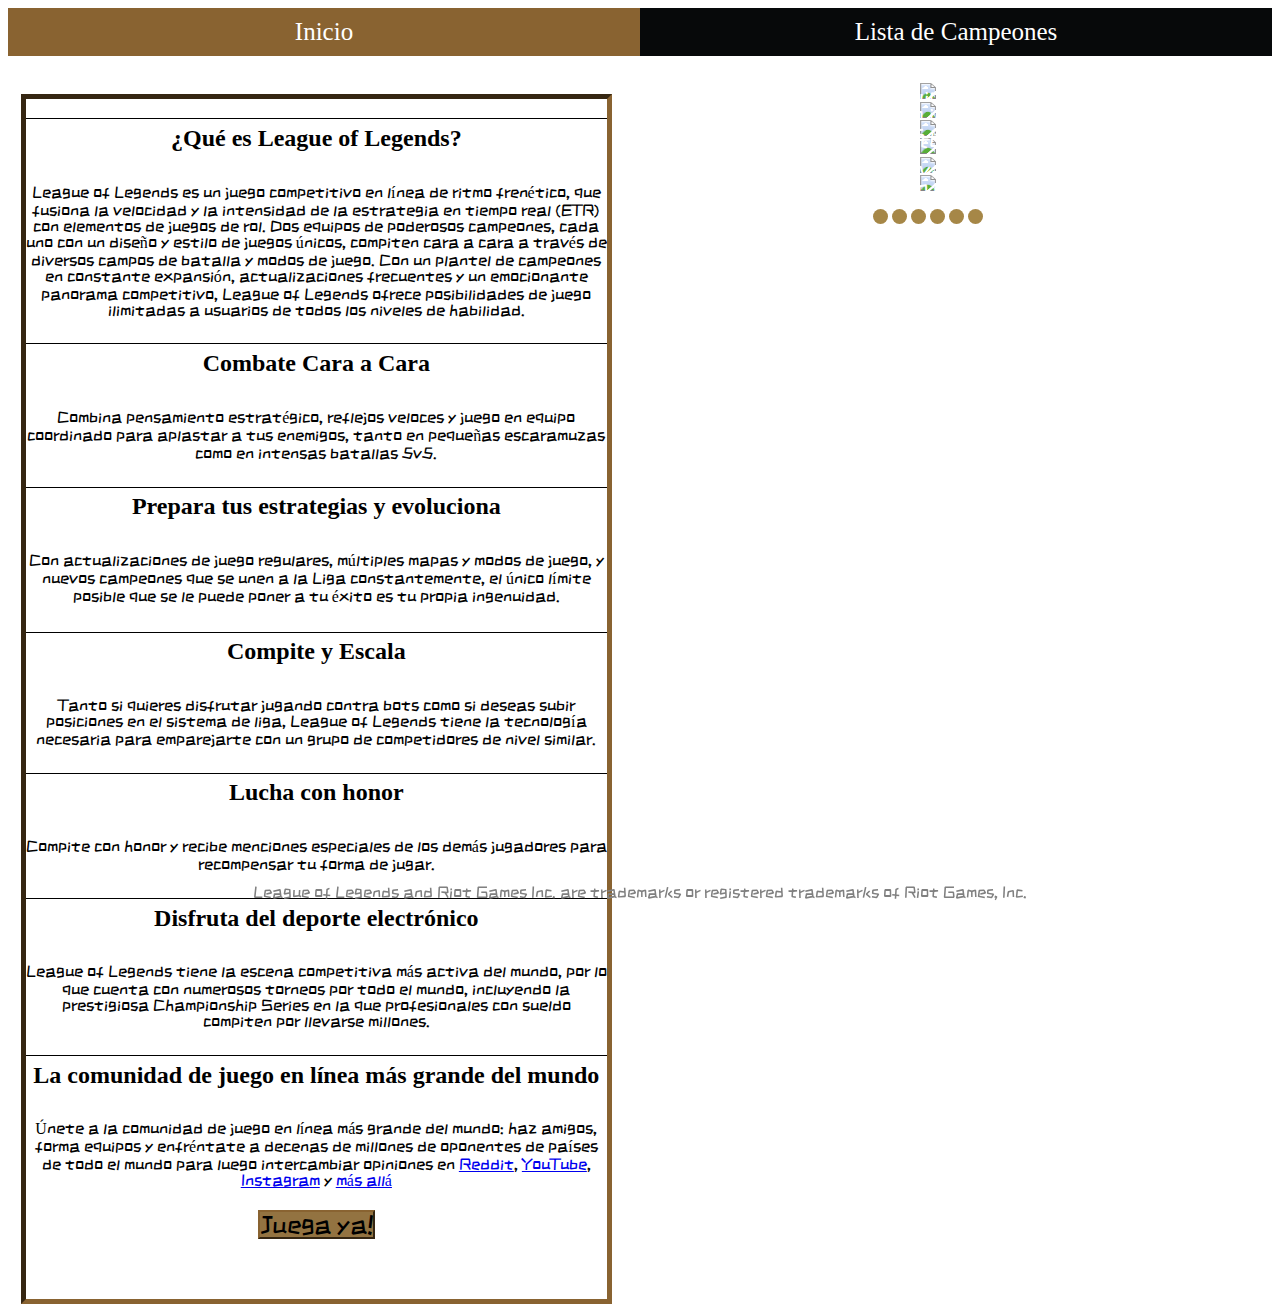
==== src/index.html @ 4be395eb "Merge pull request #7 from yuriquezada/master" ====
<!DOCTYPE html>
<html lang="en">

<head>
    <meta charset="UTF-8">
    <title>Home</title>
    <link rel="stylesheet" href="style.css">
    <meta name="viewport" content="width=device-width, initial-scale=1.0">
</head>

<body class="body-home">
    <header>
        <img src="./img/logoLOL.png" alt="" class="logo-lol">
        <img src="./img/League-of-Legends-PNG-Clipart.png" alt="" class="title-lol">
        <ul class="menu-bar">
            <li class="menu-option">
                <a class="active" href="#home">Inicio</a>
            </li>
            <li class="menu-option">
                <a href="./index2.html">Lista de Campeones</a>
            </li>
        </ul>
    </header>
    <section class="home-container">
        <aside class="explanation-box">
            <h2>¿Qué es League of Legends?</h2>
            <p>League of Legends es un juego competitivo en línea de ritmo frenético, que fusiona la velocidad y la intensidad
                de la estrategia en tiempo real (ETR) con elementos de juegos de rol. Dos equipos de poderosos campeones,
                cada uno con un diseño y estilo de juegos únicos, compiten cara a cara a través de diversos campos de batalla
                y modos de juego. Con un plantel de campeones en constante expansión, actualizaciones frecuentes y un emocionante
                panorama competitivo, League of Legends ofrece posibilidades de juego ilimitadas a usuarios de todos los
                niveles de habilidad.</p>
            <h2>Combate Cara a Cara</h2>
            <p>Combina pensamiento estratégico, reflejos veloces y juego en equipo coordinado para aplastar a tus enemigos,
                tanto en pequeñas escaramuzas como en intensas batallas 5v5.</p>
            <h2>Prepara tus estrategias y evoluciona</h2>
            <p>Con actualizaciones de juego regulares, múltiples mapas y modos de juego, y nuevos campeones que se unen a la
                Liga constantemente, el único límite posible que se le puede poner a tu éxito es tu propia ingenuidad.</p>
            <h2>Compite y Escala</h2>
            <p>Tanto si quieres disfrutar jugando contra bots como si deseas subir posiciones en el sistema de liga, League
                of Legends tiene la tecnología necesaria para emparejarte con un grupo de competidores de nivel similar.</p>
            <h2>Lucha con honor</h2>
            <p>Compite con honor y recibe menciones especiales de los demás jugadores para recompensar tu forma de jugar.</p>
            <h2>Disfruta del deporte electrónico</h2>
            <p>League of Legends tiene la escena competitiva más activa del mundo, por lo que cuenta con numerosos torneos por
                todo el mundo, incluyendo la prestigiosa Championship Series en la que profesionales con sueldo compiten
                por llevarse millones.</p>
            <h2>La comunidad de juego en línea más grande del mundo</h2>
            <p>Únete a la comunidad de juego en línea más grande del mundo: haz amigos, forma equipos y enfréntate a decenas
                de millones de oponentes de países de todo el mundo para luego intercambiar opiniones en
                <a href="https://www.reddit.com/r/leagueoflegends/">Reddit</a>,
                <a href="https://www.youtube.com/leagueoflegends">YouTube</a>,
                <a href="https://www.instagram.com/leagueoflegends/">Instagram</a> y
                <a href="https://nexus.leagueoflegends.com/en-us/2009/10/join-the-community/">más allá</a>
            </p>

            <a href="https://signup.na.leagueoflegends.com/en/signup/index#/" class="btn-playnow">Juega ya!</a>
        </aside>

        <article class="summoners-code">
            <div class="slideshow-container">
                <div class="mySlides fade">
                    <div class="numbertext">1 / 6</div>
                    <img src="./img/summonerscode1.jpg">
                    <div class="text">Juega como un equipo, gana en equipo.</div>
                </div>

                <div class="mySlides fade">
                    <div class="numbertext">2 / 6</div>
                    <img src="./img/summonerscode2.jpg">
                    <div class="text">No te enfurezcas, culpes o insultes a tus compañeros.</div>
                </div>

                <div class="mySlides fade">
                    <div class="numbertext">3 / 6</div>
                    <img src="./img/summonerscode3.jpg">
                    <div class="text">Haz aliados en la Grieta.</div>
                </div>

                <div class="mySlides fade">
                    <div class="numbertext">4 / 6</div>
                    <img src="./img/summonerscode4.jpg">
                    <div class="text">Nunca pierdas apropósito ni te rindas durante la batalla.</div>
                </div>

                <div class="mySlides fade">
                    <div class="numbertext">5 / 6</div>
                    <img src="./img/summonerscode5.jpg">
                    <div class="text">Encamina a los novatos, se de ayuda.</div>
                </div>

                <div class="mySlides fade">
                    <div class="numbertext">6 / 6</div>
                    <img src="./img/summonerscode6.jpg">
                    <div class="text">Manten la información de tu cuenta privada.</div>
                </div>

                <a class="prev" onclick="plusSlides(-1)">&#10094;</a>
                <a class="next" onclick="plusSlides(1)">&#10095;</a>

            </div>
            <br>

            <div class="dot-chain">
                <span class="dot" onclick="currentSlide(1)"></span>
                <span class="dot" onclick="currentSlide(2)"></span>
                <span class="dot" onclick="currentSlide(3)"></span>
                <span class="dot" onclick="currentSlide(4)"></span>
                <span class="dot" onclick="currentSlide(5)"></span>
                <span class="dot" onclick="currentSlide(6)"></span>
            </div>
        </article>

        <article class="video-container">
            <h2>NEWS: Popular ahora en League of Legends</h2>
            <p>K/DA explotó en la escena musical con su exitosa canción “POP/STARS”. Los admiradores de K/DA no se cansan de su estilo poco convencional, desde sus colas características (los fans sospechan que son reales) hasta la decoración de otro mundo en su estudio. “Nuestras canciones tienen un fin: ser fieles a nuestra esencia en todo momento”, dice la vocalista principal Ahri. K/DA quiere que su música llegue a todos los rincones del mundo en una gira global.</p>
            <iframe class="kda-video" src="https://www.youtube.com/embed/UOxkGD8qRB4" frameborder="0" allow="accelerometer; autoplay; encrypted-media; gyroscope; picture-in-picture" allowfullscreen></iframe>
        </article>
    </section>

    <footer>League of Legends and Riot Games Inc. are trademarks or registered trademarks of Riot Games, Inc.</footer>

    <script src="app.js"></script>
</body>


</html>
---- src/style.css ----
@import url('https://fonts.googleapis.com/css?family=ZCOOL+KuaiLe');
@font-face{
    font-family: aGaramondPro;
    src: url(./font/AGaramondPro-Regular.woff);
}

/* Index Home */
.body-home{
    background-image: url(./img/background3.jpg);
    background-position: center;
    background-size: cover;
    background-attachment: fixed;
    text-align: center;
    padding: 0px
}
 /* Barra de menu */
 .menu-bar{
    display: flex;
    flex-wrap: nowrap;
    margin: auto;
    padding: 0%;
    background-color: #07090a;
    list-style-type: none;
    overflow: hidden;
    font-family: aGaramondPro;
}

.menu-bar li{
    width: 800px;
}

.menu-bar a{
    display: block;

    color: white;
    font-size: 25px;
    text-decoration: none;
    text-align: center; 
    padding: 10px;  
}

.menu-bar a:hover:not(.active) {
    background-color: #162228;
  } 
  
.active{
    background-color: #896331;
}

.video-container{
    text-align: center
}


.explanation-box {
    background-color: rgba(255, 255, 255, 0.6);
    width: 46%;
    height: 1200px;
    margin: 1%;
    float: left;
    border: 5px inset #896331;
    overflow: auto;
}

.summoners-code{
    background-color: rgba(255, 255, 255, 0.1);
    width: 48%;
    margin: auto;
    float: left;
    height: 48%;
    padding-bottom: 30px;
}
.kda-video{
    width: 560px;
    height: 315px;
}

.explanation-box h1{
    font-family: aGaramondPro;
    padding: 1%;
}
.explanation-box h2{
    font-family: aGaramondPro;
    padding: 1%;
    border-top: 1px solid black;
}
.explanation-box p{
    font-family: 'ZCOOL KuaiLe';
    padding: 1% 0;
}

.btn-playnow{
    background-color: #937341;
    border: 2px outset #896331;
    color: black;
    font-family: 'ZCOOL KuaiLe';
    font-size: 25px;
    outline: none;
    text-decoration: none;
    transition-duration:0.5s;
    width: 40px;
    height: 34px;
    overflow: hidden;    
}
.btn-playnow:hover{
    transition: 0.3s ease;
    font-weight: bold;
    background-color: #A68747;
    border: 2px outset #937341;
}
.btn-playnow:active{
    box-shadow: 0 1px #101A1C;
    transform: translateY(2px);
}

.sc-img{
    width: 90%;
    height: auto;
}

footer{
    position: fixed;
    left: 0;
    bottom: 0;
    width: 100%;
    text-align: center;
    padding: 1% 0 0 0;
    font-family: 'ZCOOL KuaiLe';
    color: gray;   
}


/*Index List of champions*/
.body-champs{
    background-image: url(./img/background2.jpg);
    background-position: center;
    background-size: cover;
    background-attachment: fixed;
    text-align: center;
    background-repeat: repeat-x;
}
  
section{
    margin: auto;
}

.title-lol{
    display: block;
    margin: auto;
    width: 35%;
    
}

.logo-lol{
    display: flex;
    justify-content: left;
    width: 5%;
    padding-bottom: 0;
}

.search-bar{
    border: none;
    border-radius: 5px;
    background-color: rgba(217, 217, 219,0.8);
    padding: 8px;
    width: 90%;
    margin: 20px auto auto auto;
}

.champions-sort, .champions-search, .champions-filter{
    padding: 2px;
    justify-content: center;
    border: none
}
.champions-sort label{
    font-family: 'ZCOOL KuaiLe';
    font-size: 15px;
}
.lol-sort{
    border: 2px solid #896331;
    font-family: 'ZCOOL KuaiLe';
    padding: 2px
}

.search-for-champion{
    width:85%;
    border: 2px solid #896331;
    border-radius: 5px;
    outline:none;
    resize: none;
    font-size: 20px;
    font-weight: bold;
    font-family: 'ZCOOL KuaiLe';
    padding: 5px

}

.search-btn{
    background-color: #937341;
    border: 2px outset #896331;
    font-family: 'ZCOOL KuaiLe';
    font-size: 25px;
    outline: none;
    transition-duration:0.5s;
    width: 40px;
    height: 34px;
    overflow: hidden;
}
.search-btn:hover{
    transition: 0.3s ease;
    font-weight: bold;
    background-color: #A68747;
    border: 2px outset #937341;
}
.search-btn:active{
    box-shadow: 0 1px #101A1C;
    transform: translateY(1px);
}

.checkbox-inline{
    display: inline-flex;
    margin: 5px;
    font-family: 'ZCOOL KuaiLe';
    font-weight: bold;
}

.container-list{
    width: 90%;
    height: 100%;
    display: flex;
    justify-content: center;
    flex-wrap: wrap;
}

.card-link{
    padding: 10px;
}

.blog-card{
    display: flex;
    flex-direction: column;
    justify-content: center;
    text-align: center;
    align-content: center;
    background-color: #07090a;
    color: #896331;
    opacity: 1;
    border: 3px solid #937341;
    border-radius: 4%;
    font-family: 'ZCOOL KuaiLe';
    overflow: hidden;
    margin: 5px;
    padding: 20px;
    width: 150px;
    height: 250px;
    float: left;
    outline:none;
    word-wrap: break-word;
    text-decoration: none;
}

.blog-card:hover{
    
    background-color: #07090a;
    border: 3px solid #A68747;
    opacity: 1;
    transition: 0.3s ease;
    cursor: pointer;
    
}

.blog-card:active{
    transform: translateY(2px);
}

.blog-card img{
    display: flex;
    align-content: flex-end;
    margin: auto;
    width: 40%;
    height: 30%;
}

.article-details{
    margin: auto;
    display: flex;
    justify-content: center;
    flex-direction: column;
}

.post-title{
    display: flex;
    flex-direction: row;
    justify-content: center;
}
.post-title img{
    width:15px;
    opacity: 1;
    padding: 0%;
    margin: auto 10px;

}

@media (max-width: 900px)
{
    .search-for-champion{
        width:80%
    }

}
@media (max-width: 650px)
{
    .search-for-champion{
        width:70%
    }
}

@media (max-width: 700px)
{
    body{
        padding: 0px
    }
    .title-lol{
        width: 55%;
    }
    .subtitle-lol{
        font-size: 120%;
        padding: 5%
    }
    .blog-card{
        width: 101px;
        height: 144px;
        padding: 8%;
        font-size: 65%
    }
    .post-name, .post-title{
        margin: 2px
    }
    .container-list{
        margin: auto;
        padding-top: 2%
    }
    
}
@media (max-width: 400px)
{
    .blog-card{
        width: 90px;
        height: 128px;
        padding: 2%;
        font-size: 63%
    }
}
@media (max-width: 400px)
{
    .kda-video{
        width: 100%;
    }
    
    .summoners-code{
        width: 98%;
        margin: auto;
        text-align: center;
        padding: 0%;
        margin-bottom: 35px
    }
    .explanation-box{
        width: 96%;
        margin-bottom: 15px;
        font-size: 13px
    }
}
.modal-window {
    position: fixed;
    background-color: rgba(255, 255, 255, 0.25);
    top: 0;
    right: 0;
    bottom: 0;
    left: 0;
    z-index: 999;
    opacity: 0;
    pointer-events: none;
    -webkit-transition: all 0.3s;
    -moz-transition: all 0.3s;
    transition: all 0.3s;
}


.modal-window:target {
    opacity: 1;
    pointer-events: auto;
}


.modal-close {
    color: white;
    line-height: 25px;
    position: absolute;
    right: 0;
    text-align: center;
    top: 0;
    width: 30px;
    text-decoration: none;
}

.modal-close:hover {
    color:gray;
  }

.modal-content{
    font-family: 'ZCOOL KuaiLe';
    width: 40%;
    height: auto;
    position: absolute;
    top: 50%;
    left: 50%;
    transform: translate(-50%, -50%);
    padding: 0;
    
}


table, th, td {
    border: 2px inset #896331;
    border-collapse: collapse;
  }

.modal-info{
    background-color: rgba(255, 255, 255, 0.3);
    position: absolute;
    width: 55%;
    height: 90%;
    color: black;
    top: 50%;
    left: 30%;
    transform: translate(-50%, -50%);
    border: 3px inset #896331;
    border-radius: 1%;
    overflow: auto;
}

.modal-info::-webkit-scrollbar-track
{
	box-shadow: inset 0 0 6px rgba(0,0,0,0.3);
	border-radius: 10px;
	background-color: silver;
}

.modal-info::-webkit-scrollbar
{
    width: 5px;
    height: 5px;
	background-color: gray;
}

.modal-info::-webkit-scrollbar-thumb
{
	border-radius: 10px;
	box-shadow: inset 0 0 6px rgba(0,0,0,.3);
	background-color: #896331;
}

.modal-info img{
    padding-top: 15px;
    width: 20%;
}

.modal-info h1{
    margin: 0 auto;
    font-size: 40px;
}

.modal-info h3{
    margin: 0 auto;
    font-size: 25px;
}

.modal-img{
    background-position: center;
    width: 100%;
    height: auto;
}

/* Slideshow automático de imágenes */

.mySlides {
    width: 100%;
    position: relative;
    display: inline-block;
    text-align: center;

}
.mySlides img {
    vertical-align: middle;
    width:100%;
}

/* Slideshow container */
.slideshow-container {
  max-width: 1000px;
  position: relative;
  margin: auto;
}

/* Next & previous buttons */
.prev, .next {
  cursor: pointer;
  position: absolute;
  top: 50%;
  width: auto;
  padding: 16px;
  margin-top: -22px;
  color: white;
  font-weight: bold;
  font-size: 18px;
  transition: 0.6s ease;
  border-radius: 0 3px 3px 0;
  user-select: none;
}

/* Position the "next button" to the right */
.next {
  right: 0;
  border-radius: 3px 0 0 3px;
}

.prev {
    left: 0;
    border-radius: 0 3px 3px 0;
}

/* On hover, add a black background color with a little bit see-through */
.prev:hover, .next:hover {
  background-color: rgb(137, 99, 49, 0.8);
  color:black;
}

/* Caption text */
.text {
    color: white;
    font-size: 20px;
    width: 90%;
    font-family: 'ZCOOL KuaiLe';
    position: absolute;
    top: 80%;
    left: 50%;
    transform: translate(-50%, -50%);
}

/* Number text (1/6 etc) */
.numbertext {
  color: white;
  font-size: 20px;
  padding: 8px 12px;
  position: absolute;
  top: 0;
  font-family: 'ZCOOL KuaiLe';
}

/* The dots/bullets/indicators */
.dot-chain{
    display: flex;
    flex-direction: row;
    justify-content: center;
}
.dot {
  cursor: pointer;
  height: 15px;
  width: 15px;
  margin: 0 2px;
  background-color: #A68747;
  border-radius: 50%;
  transition: background-color 0.6s ease;
}

.active-slide-img, .dot:hover {
  background-color: #896331;
}

/* Fading animation */
.fade {
  -webkit-animation-name: fade;
  -webkit-animation-duration: 1.5s;
  animation-name: fade;
  animation-duration: 1.5s;
}

@-webkit-keyframes fade {
  from {opacity: .4} 
  to {opacity: 1}
}

@keyframes fade {
  from {opacity: .4} 
  to {opacity: 1}
}

/* On smaller screens, decrease text size */
@media only screen and (max-width: 300px) {
  .prev, .next,.text {font-size: 11px}
}

/* Video Home*/

.video-container h2{
    font-family: aGaramondPro;
    font-size: 30px;
    font-weight: bold;
    color: white;
}

.video-container p{
    font-family: 'ZCOOL KuaiLe';
    font-size: 20px;
    color: white;
    text-align: justify;
}
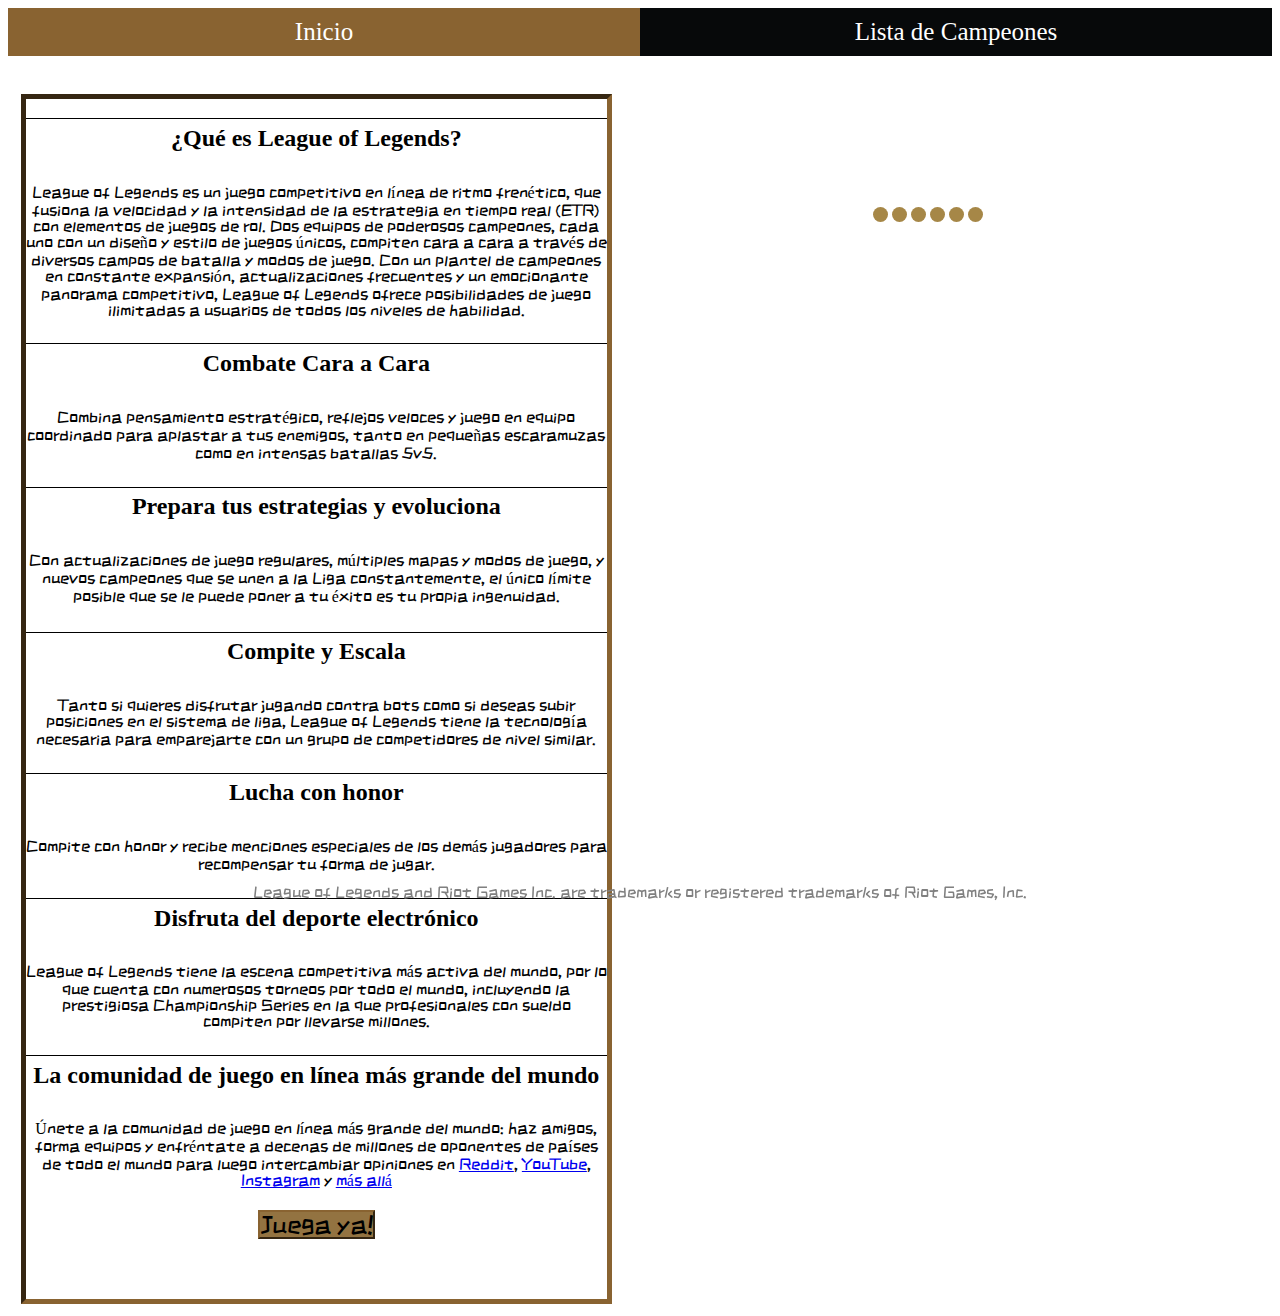
==== commit 4501fc16: "Se añadió correcciones de validator del html y se quitó el borde del iframe en css" ====
--- a/src/index.html
+++ b/src/index.html
@@ -61,37 +61,37 @@
             <div class="slideshow-container">
                 <div class="mySlides fade">
                     <div class="numbertext">1 / 6</div>
-                    <img src="./img/summonerscode1.jpg">
+                    <img src="./img/summonerscode1.jpg" alt="">
                     <div class="text">Juega como un equipo, gana en equipo.</div>
                 </div>
 
                 <div class="mySlides fade">
                     <div class="numbertext">2 / 6</div>
-                    <img src="./img/summonerscode2.jpg">
+                    <img src="./img/summonerscode2.jpg" alt="">
                     <div class="text">No te enfurezcas, culpes o insultes a tus compañeros.</div>
                 </div>
 
                 <div class="mySlides fade">
                     <div class="numbertext">3 / 6</div>
-                    <img src="./img/summonerscode3.jpg">
+                    <img src="./img/summonerscode3.jpg" alt="">
                     <div class="text">Haz aliados en la Grieta.</div>
                 </div>
 
                 <div class="mySlides fade">
                     <div class="numbertext">4 / 6</div>
-                    <img src="./img/summonerscode4.jpg">
+                    <img src="./img/summonerscode4.jpg" alt="">
                     <div class="text">Nunca pierdas apropósito ni te rindas durante la batalla.</div>
                 </div>
 
                 <div class="mySlides fade">
                     <div class="numbertext">5 / 6</div>
-                    <img src="./img/summonerscode5.jpg">
+                    <img src="./img/summonerscode5.jpg" alt="">
                     <div class="text">Encamina a los novatos, se de ayuda.</div>
                 </div>
 
                 <div class="mySlides fade">
                     <div class="numbertext">6 / 6</div>
-                    <img src="./img/summonerscode6.jpg">
+                    <img src="./img/summonerscode6.jpg" alt="">
                     <div class="text">Manten la información de tu cuenta privada.</div>
                 </div>
 
@@ -114,7 +114,7 @@
         <article class="video-container">
             <h2>NEWS: Popular ahora en League of Legends</h2>
             <p>K/DA explotó en la escena musical con su exitosa canción “POP/STARS”. Los admiradores de K/DA no se cansan de su estilo poco convencional, desde sus colas características (los fans sospechan que son reales) hasta la decoración de otro mundo en su estudio. “Nuestras canciones tienen un fin: ser fieles a nuestra esencia en todo momento”, dice la vocalista principal Ahri. K/DA quiere que su música llegue a todos los rincones del mundo en una gira global.</p>
-            <iframe class="kda-video" src="https://www.youtube.com/embed/UOxkGD8qRB4" frameborder="0" allow="accelerometer; autoplay; encrypted-media; gyroscope; picture-in-picture" allowfullscreen></iframe>
+            <iframe class="kda-video" src="https://www.youtube.com/embed/UOxkGD8qRB4" allow="accelerometer; autoplay; encrypted-media; gyroscope; picture-in-picture" allowfullscreen></iframe>
         </article>
     </section>
 
--- a/src/style.css
+++ b/src/style.css
@@ -26,7 +26,7 @@
 }
 
 .menu-bar li{
-    width: 800px;
+    width: 1000px;
 }
 
 .menu-bar a{
@@ -73,6 +73,7 @@
 .kda-video{
     width: 560px;
     height: 315px;
+    border: none;
 }
 
 .explanation-box h1{
@@ -242,9 +243,8 @@
     justify-content: center;
     text-align: center;
     align-content: center;
-    background-color: #07090a;
+    background-color: rgba(7, 9, 10,0.9);
     color: #896331;
-    opacity: 1;
     border: 3px solid #937341;
     border-radius: 4%;
     font-family: 'ZCOOL KuaiLe';
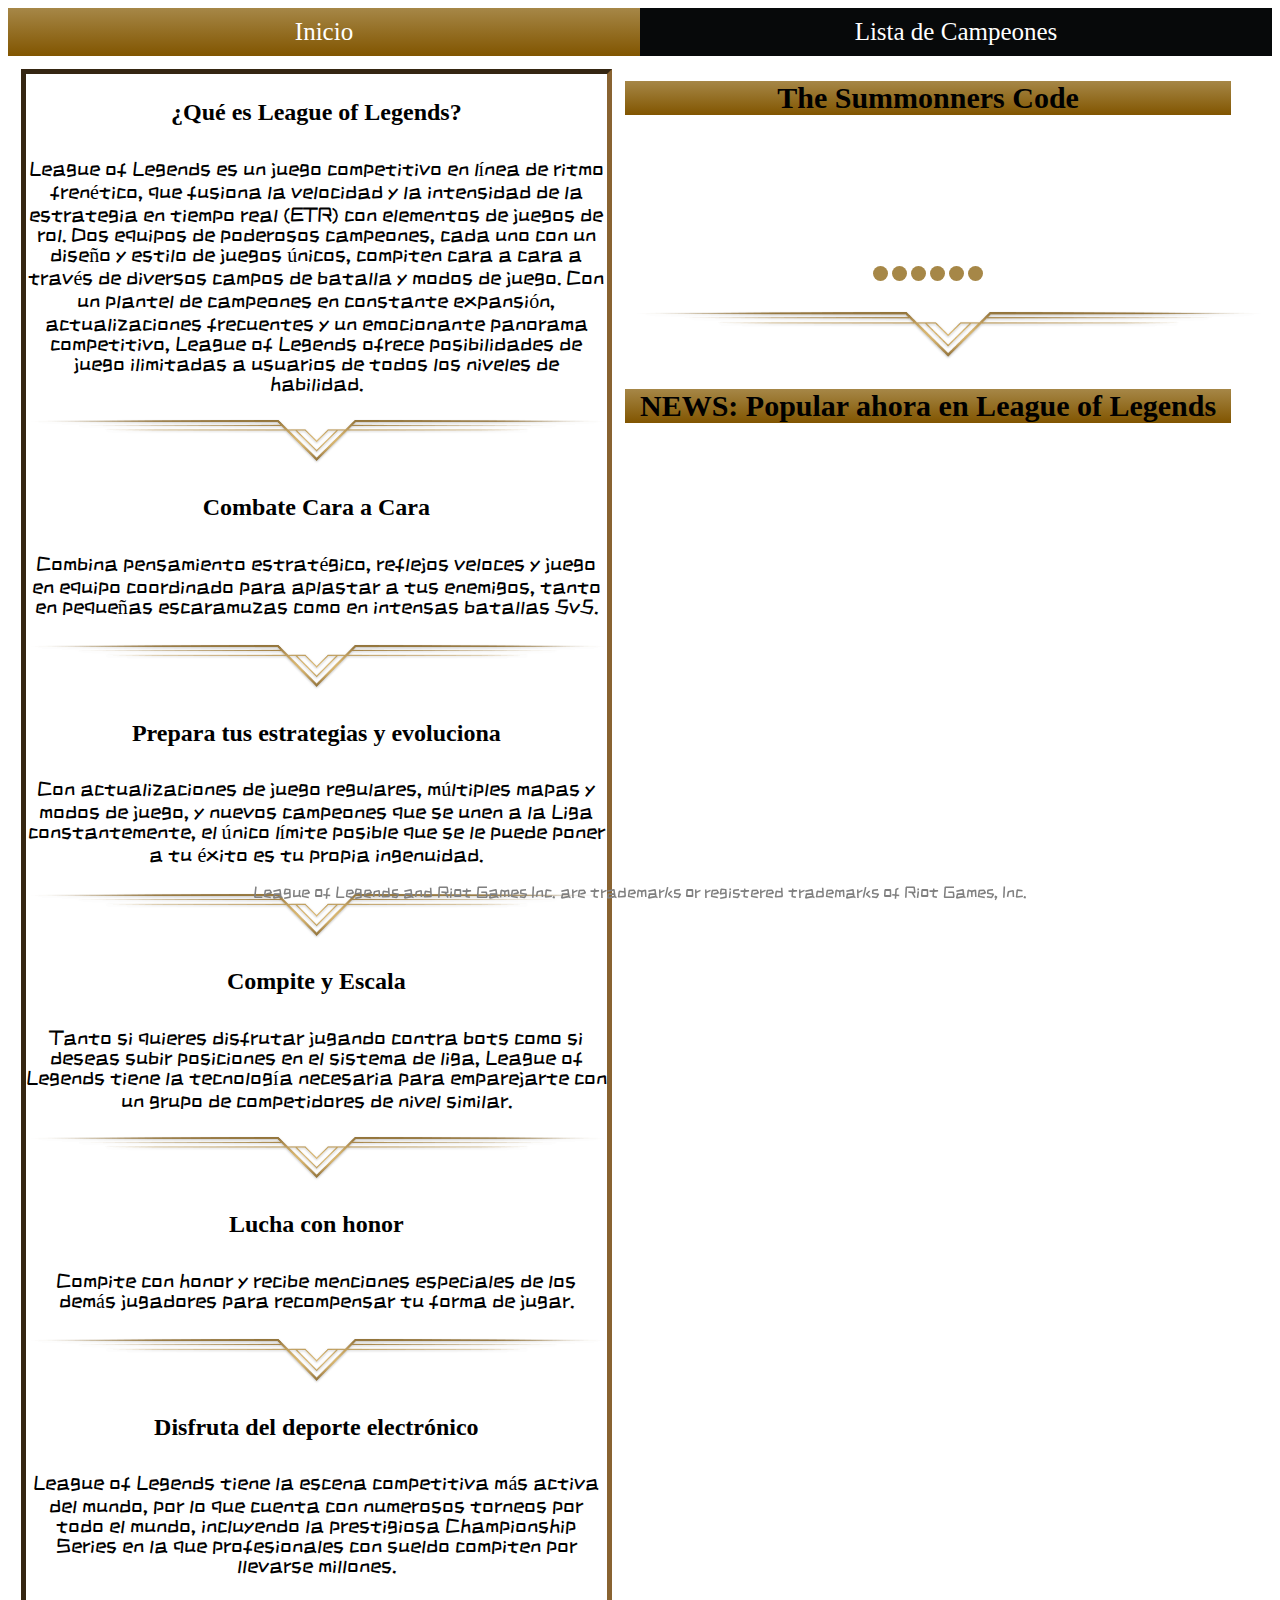
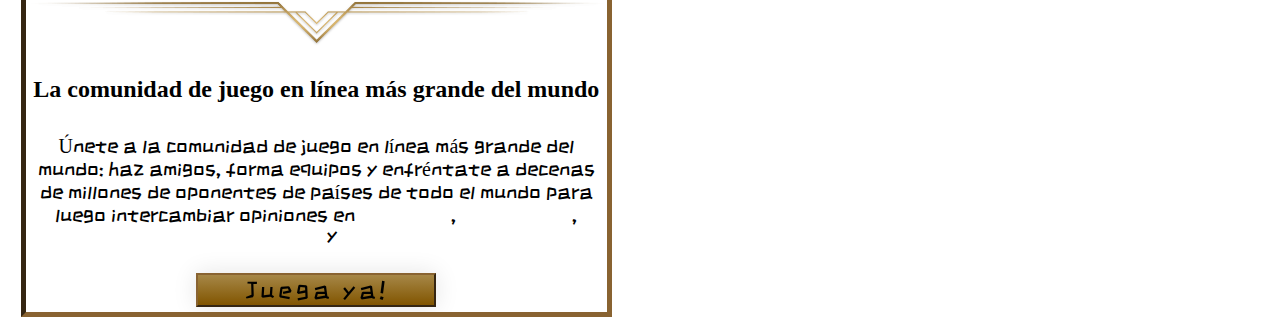
==== commit d9af522a: "Se realizaron correcciones de estilos, se borró un par de imágenes que no se usaban, se agregaron do" ====
--- a/src/index.html
+++ b/src/index.html
@@ -3,14 +3,15 @@
 
 <head>
     <meta charset="UTF-8">
-    <title>Home</title>
+    <title>League of Legends - Home Data Lovers</title>
+    <link rel="icon" type="image/png" href="./img/logoLOL.png">
     <link rel="stylesheet" href="style.css">
     <meta name="viewport" content="width=device-width, initial-scale=1.0">
 </head>
 
 <body class="body-home">
     <header>
-        <img src="./img/logoLOL.png" alt="" class="logo-lol">
+        <a href="#"><img src="./img/logoLOL.png" alt="" class="logo-lol"></a> 
         <img src="./img/League-of-Legends-PNG-Clipart.png" alt="" class="title-lol">
         <ul class="menu-bar">
             <li class="menu-option">
@@ -30,21 +31,27 @@
                 y modos de juego. Con un plantel de campeones en constante expansión, actualizaciones frecuentes y un emocionante
                 panorama competitivo, League of Legends ofrece posibilidades de juego ilimitadas a usuarios de todos los
                 niveles de habilidad.</p>
+            <img src="./img/divider.png" class="box-divider" alt="">
             <h2>Combate Cara a Cara</h2>
             <p>Combina pensamiento estratégico, reflejos veloces y juego en equipo coordinado para aplastar a tus enemigos,
                 tanto en pequeñas escaramuzas como en intensas batallas 5v5.</p>
+            <img src="./img/divider.png" class="box-divider" alt="">
             <h2>Prepara tus estrategias y evoluciona</h2>
             <p>Con actualizaciones de juego regulares, múltiples mapas y modos de juego, y nuevos campeones que se unen a la
                 Liga constantemente, el único límite posible que se le puede poner a tu éxito es tu propia ingenuidad.</p>
+            <img src="./img/divider.png" class="box-divider" alt="">
             <h2>Compite y Escala</h2>
             <p>Tanto si quieres disfrutar jugando contra bots como si deseas subir posiciones en el sistema de liga, League
                 of Legends tiene la tecnología necesaria para emparejarte con un grupo de competidores de nivel similar.</p>
+            <img src="./img/divider.png" class="box-divider" alt="">
             <h2>Lucha con honor</h2>
             <p>Compite con honor y recibe menciones especiales de los demás jugadores para recompensar tu forma de jugar.</p>
+            <img src="./img/divider.png" class="box-divider" alt="">
             <h2>Disfruta del deporte electrónico</h2>
             <p>League of Legends tiene la escena competitiva más activa del mundo, por lo que cuenta con numerosos torneos por
                 todo el mundo, incluyendo la prestigiosa Championship Series en la que profesionales con sueldo compiten
                 por llevarse millones.</p>
+            <img src="./img/divider.png" class="box-divider" alt="">
             <h2>La comunidad de juego en línea más grande del mundo</h2>
             <p>Únete a la comunidad de juego en línea más grande del mundo: haz amigos, forma equipos y enfréntate a decenas
                 de millones de oponentes de países de todo el mundo para luego intercambiar opiniones en
@@ -54,10 +61,11 @@
                 <a href="https://nexus.leagueoflegends.com/en-us/2009/10/join-the-community/">más allá</a>
             </p>
 
-            <a href="https://signup.na.leagueoflegends.com/en/signup/index#/" class="btn-playnow">Juega ya!</a>
+            <a href="https://signup.na.leagueoflegends.com/en/signup/index#/"><button class="btn-playnow">Juega ya!</button></a> 
         </aside>
 
         <article class="summoners-code">
+            <h2>The Summonners Code</h2>
             <div class="slideshow-container">
                 <div class="mySlides fade">
                     <div class="numbertext">1 / 6</div>
@@ -111,9 +119,12 @@
             </div>
         </article>
 
+        <img src="./img/divider.png" class="body-divider" alt="">
+
         <article class="video-container">
             <h2>NEWS: Popular ahora en League of Legends</h2>
             <p>K/DA explotó en la escena musical con su exitosa canción “POP/STARS”. Los admiradores de K/DA no se cansan de su estilo poco convencional, desde sus colas características (los fans sospechan que son reales) hasta la decoración de otro mundo en su estudio. “Nuestras canciones tienen un fin: ser fieles a nuestra esencia en todo momento”, dice la vocalista principal Ahri. K/DA quiere que su música llegue a todos los rincones del mundo en una gira global.</p>
+            <p>El éxito de K/DA sigue derribando límites de todo ámbito y ha pisado con firmeza en el terreno musical, hasta tal punto que su single POP/STARS ya es líder en ventas digitales a nivel mundial.</p>
             <iframe class="kda-video" src="https://www.youtube.com/embed/UOxkGD8qRB4" allow="accelerometer; autoplay; encrypted-media; gyroscope; picture-in-picture" allowfullscreen></iframe>
         </article>
     </section>
--- a/src/style.css
+++ b/src/style.css
@@ -13,6 +13,7 @@
     text-align: center;
     padding: 0px
 }
+
  /* Barra de menu */
  .menu-bar{
     display: flex;
@@ -44,81 +45,137 @@
   } 
   
 .active{
-    background-color: #896331;
-}
-
-.video-container{
-    text-align: center
-}
-
-
+    background: linear-gradient(to bottom,#A68747 0,#815500 100%);
+    color: black;
+}
+
+/*Caja de explicación del juego*/
 .explanation-box {
-    background-color: rgba(255, 255, 255, 0.6);
+    background-color: rgba(255, 255, 255, 0.3);
     width: 46%;
-    height: 1200px;
+    height: auto;
     margin: 1%;
     float: left;
     border: 5px inset #896331;
     overflow: auto;
-}
-
+    font-family: aGaramondPro;
+}
+
+.box-divider{
+    width: 100%;
+}
+
+
+.explanation-box h2{
+    padding: 1%;
+}
+
+.explanation-box p{
+    font-family: 'ZCOOL KuaiLe';
+    padding: 1% 0;
+    font-size: 20px;
+}
+
+.explanation-box a{
+    color: white;
+    text-decoration: none;
+    letter-spacing: .25rem;
+    
+}
+
+.explanation-box a:hover{
+    color: #21374f;
+    font-size:22px;
+    font-weight: bold;
+}
+
+.btn-playnow{
+    border: 2px outset #896331;
+    color: black;
+    font-family: 'ZCOOL KuaiLe';
+    outline: none;
+    cursor:pointer;
+    text-decoration: none;
+    height: 34px;
+    width: 240px;
+    overflow: hidden;
+    background: linear-gradient(to bottom,#A68747 0,#815500 100%);
+    font-size: 1.5rem;
+    letter-spacing: .25rem;
+    line-height: 1;
+    position: relative;
+    z-index: 1;
+    box-shadow: 0 0 25px rgba(0,0,0,.11);
+    transition-duration:0.3s;
+    margin-bottom: 5px;
+ 
+}
+
+.btn-playnow:hover{
+    transition: 0.3s ease;
+    border: 2px outset #937341;
+    font-size: 1.6rem;
+}
+
+.btn-playnow:active{
+    box-shadow: 0 1px #101A1C;
+    transform: translateY(2px);
+}
+
+/* Summoners Code Slide */
 .summoners-code{
-    background-color: rgba(255, 255, 255, 0.1);
+    background-color: rgba(255, 255, 255, 0.05);
     width: 48%;
     margin: auto;
     float: left;
     height: 48%;
     padding-bottom: 30px;
 }
+
+.summoners-code h2{
+    font-family: aGaramondPro;
+    background: linear-gradient(to bottom,#A68747 0,#815500 100%);
+    font-size: 30px;
+}
+
+.sc-img{
+    width: 90%;
+    height: auto;
+}
+
+.body-divider{
+    width: 50%;
+}
+
+/* Video Home*/
+.video-container{
+    background-color: rgba(255, 255, 255, 0.05);
+    width: 48%;
+    float: left;
+}
+
 .kda-video{
     width: 560px;
     height: 315px;
     border: none;
 }
 
-.explanation-box h1{
+.video-container h2{
     font-family: aGaramondPro;
-    padding: 1%;
-}
-.explanation-box h2{
-    font-family: aGaramondPro;
-    padding: 1%;
-    border-top: 1px solid black;
-}
-.explanation-box p{
-    font-family: 'ZCOOL KuaiLe';
-    padding: 1% 0;
-}
-
-.btn-playnow{
-    background-color: #937341;
-    border: 2px outset #896331;
+    background: linear-gradient(to bottom,#A68747 0,#815500 100%);
+    font-size: 30px;
+    font-weight: bold;
     color: black;
-    font-family: 'ZCOOL KuaiLe';
-    font-size: 25px;
-    outline: none;
-    text-decoration: none;
-    transition-duration:0.5s;
-    width: 40px;
-    height: 34px;
-    overflow: hidden;    
-}
-.btn-playnow:hover{
-    transition: 0.3s ease;
-    font-weight: bold;
-    background-color: #A68747;
-    border: 2px outset #937341;
-}
-.btn-playnow:active{
-    box-shadow: 0 1px #101A1C;
-    transform: translateY(2px);
-}
-
-.sc-img{
-    width: 90%;
-    height: auto;
-}
-
+}
+
+.video-container p{
+    font-family: 'ZCOOL KuaiLe';
+    font-size: 20px;
+    color: white;
+    text-align: justify;
+}
+
+/*Pie de Página*/
 footer{
     position: fixed;
     left: 0;
@@ -153,12 +210,14 @@
 }
 
 .logo-lol{
+    position: fixed;
     display: flex;
     justify-content: left;
     width: 5%;
     padding-bottom: 0;
 }
 
+/* Barra de Ordenado, Filtrado y Buscador */
 .search-bar{
     border: none;
     border-radius: 5px;
@@ -173,14 +232,24 @@
     justify-content: center;
     border: none
 }
+
 .champions-sort label{
     font-family: 'ZCOOL KuaiLe';
     font-size: 15px;
 }
+
 .lol-sort{
     border: 2px solid #896331;
     font-family: 'ZCOOL KuaiLe';
-    padding: 2px
+    font-weight: bold;
+    padding: 2px;
+    background-color: #937341;
+}
+.lol-sort:hover{
+    background-color: white;
+}
+.lol-sort option{
+    font-weight: bold;
 }
 
 .search-for-champion{
@@ -225,6 +294,7 @@
     font-weight: bold;
 }
 
+/* Cartas en el Template*/
 .container-list{
     width: 90%;
     height: 100%;
@@ -301,75 +371,7 @@
 
 }
 
-@media (max-width: 900px)
-{
-    .search-for-champion{
-        width:80%
-    }
-
-}
-@media (max-width: 650px)
-{
-    .search-for-champion{
-        width:70%
-    }
-}
-
-@media (max-width: 700px)
-{
-    body{
-        padding: 0px
-    }
-    .title-lol{
-        width: 55%;
-    }
-    .subtitle-lol{
-        font-size: 120%;
-        padding: 5%
-    }
-    .blog-card{
-        width: 101px;
-        height: 144px;
-        padding: 8%;
-        font-size: 65%
-    }
-    .post-name, .post-title{
-        margin: 2px
-    }
-    .container-list{
-        margin: auto;
-        padding-top: 2%
-    }
-    
-}
-@media (max-width: 400px)
-{
-    .blog-card{
-        width: 90px;
-        height: 128px;
-        padding: 2%;
-        font-size: 63%
-    }
-}
-@media (max-width: 400px)
-{
-    .kda-video{
-        width: 100%;
-    }
-    
-    .summoners-code{
-        width: 98%;
-        margin: auto;
-        text-align: center;
-        padding: 0%;
-        margin-bottom: 35px
-    }
-    .explanation-box{
-        width: 96%;
-        margin-bottom: 15px;
-        font-size: 13px
-    }
-}
+/*Ventana Modal*/
 .modal-window {
     position: fixed;
     background-color: rgba(255, 255, 255, 0.25);
@@ -385,12 +387,10 @@
     transition: all 0.3s;
 }
 
-
 .modal-window:target {
     opacity: 1;
     pointer-events: auto;
 }
-
 
 .modal-close {
     color: white;
@@ -404,12 +404,13 @@
 }
 
 .modal-close:hover {
-    color:gray;
+    color:#896331;
+    font-weight: bold;
   }
 
 .modal-content{
     font-family: 'ZCOOL KuaiLe';
-    width: 40%;
+    width: 45%;
     height: auto;
     position: absolute;
     top: 50%;
@@ -419,12 +420,7 @@
     
 }
 
-
-table, th, td {
-    border: 2px inset #896331;
-    border-collapse: collapse;
-  }
-
+/* Contenido de Ventana Modal*/
 .modal-info{
     background-color: rgba(255, 255, 255, 0.3);
     position: absolute;
@@ -461,8 +457,9 @@
 }
 
 .modal-info img{
+    width: 15%;
     padding-top: 15px;
-    width: 20%;
+    
 }
 
 .modal-info h1{
@@ -470,10 +467,17 @@
     font-size: 40px;
 }
 
-.modal-info h3{
+.modal-info h2{
     margin: 0 auto;
     font-size: 25px;
 }
+
+.modal-info p{
+    font-family: aGaramondPro;
+    font-weight: bold;
+    color: black;
+}
+
 
 .modal-img{
     background-position: center;
@@ -481,7 +485,139 @@
     height: auto;
 }
 
-/* Slideshow automático de imágenes */
+/* Tabla de Ventana Modal*/
+table, th, td {
+    border: 2px inset #896331;
+    border-collapse: collapse;
+}
+
+/* Responsive */
+@media (max-width: 900px)
+{
+    .logo-lol{
+        width: 50px;
+    }
+
+    .search-for-champion{
+        width:80%
+    }
+
+    .modal-content{
+        width: 100%;
+        height: auto;
+    }
+
+    .modal-info{
+        width: 100%;
+        height: 80%;
+        overflow: auto;
+        transform: translate(-30%, -50%); 
+    }
+
+
+    .modal-img{
+        width: 100%;
+    }
+
+    .modal-info h1{
+        font-size: 25px;
+    }
+
+    .modal h2{
+        font-size: 20px;
+    }
+
+
+    table{
+        display: flex;
+        justify-content: center;
+        border: none;
+    }
+
+}
+@media (max-width: 650px)
+{
+    .search-for-champion{
+        width:70%
+    }
+
+}
+
+@media (max-width: 700px)
+{
+    body{
+        padding: 0px
+    }
+    .title-lol{
+        width: 55%;
+    }
+    .subtitle-lol{
+        font-size: 120%;
+        padding: 5%
+    }
+    .blog-card{
+        width: 101px;
+        height: 144px;
+        padding: 8%;
+        font-size: 65%
+    }
+    .post-name, .post-title{
+        margin: 2px
+    }
+    .container-list{
+        margin: auto;
+        padding-top: 2%
+    }
+    .modal-info img{
+        width: 20%;
+    }
+    
+}
+@media (max-width: 400px)
+{
+
+    .blog-card{
+        width: 90px;
+        height: 128px;
+        padding: 2%;
+        font-size: 63%
+    }
+
+}
+
+@media (max-width: 500px)
+{
+    .logo-lol{
+        width: 40px;
+    }
+
+    .kda-video{
+        width: 98%;
+    }
+
+    .video-container{
+        width: 98%;
+    }        
+    
+    .summoners-code{
+        width: 98%;
+        margin: auto;
+        text-align: center;
+        padding: 0%;
+        margin-bottom: 35px
+    }
+    .explanation-box{
+        width: 96%;
+        margin-bottom: 15px;
+        font-size: 13px
+    }
+    .body-divider{
+        width: 100%;
+    }
+}
+
+
+/* Slideshow de imágenes */
 
 .mySlides {
     width: 100%;
@@ -495,14 +631,14 @@
     width:100%;
 }
 
-/* Slideshow container */
+/* Slideshow contenedor */
 .slideshow-container {
   max-width: 1000px;
   position: relative;
   margin: auto;
 }
 
-/* Next & previous buttons */
+/* Botones de Siguiente/Anterior */
 .prev, .next {
   cursor: pointer;
   position: absolute;
@@ -518,7 +654,7 @@
   user-select: none;
 }
 
-/* Position the "next button" to the right */
+/* Posición de los botones de "siguiente" a la derecha */
 .next {
   right: 0;
   border-radius: 3px 0 0 3px;
@@ -529,13 +665,13 @@
     border-radius: 0 3px 3px 0;
 }
 
-/* On hover, add a black background color with a little bit see-through */
+/* Con hover, color nuevo para que resalte */
 .prev:hover, .next:hover {
   background-color: rgb(137, 99, 49, 0.8);
   color:black;
 }
 
-/* Caption text */
+/* Texto por imagen */
 .text {
     color: white;
     font-size: 20px;
@@ -547,7 +683,7 @@
     transform: translate(-50%, -50%);
 }
 
-/* Number text (1/6 etc) */
+/* Número de la imagen (1/6 etc) */
 .numbertext {
   color: white;
   font-size: 20px;
@@ -557,7 +693,7 @@
   font-family: 'ZCOOL KuaiLe';
 }
 
-/* The dots/bullets/indicators */
+/* Las bolitas */
 .dot-chain{
     display: flex;
     flex-direction: row;
@@ -577,7 +713,7 @@
   background-color: #896331;
 }
 
-/* Fading animation */
+/* Animación de las imágenes */
 .fade {
   -webkit-animation-name: fade;
   -webkit-animation-duration: 1.5s;
@@ -595,23 +731,8 @@
   to {opacity: 1}
 }
 
-/* On smaller screens, decrease text size */
+/* Responsive del Texto de cada imagen */
 @media only screen and (max-width: 300px) {
   .prev, .next,.text {font-size: 11px}
 }
 
-/* Video Home*/
-
-.video-container h2{
-    font-family: aGaramondPro;
-    font-size: 30px;
-    font-weight: bold;
-    color: white;
-}
-
-.video-container p{
-    font-family: 'ZCOOL KuaiLe';
-    font-size: 20px;
-    color: white;
-    text-align: justify;
-}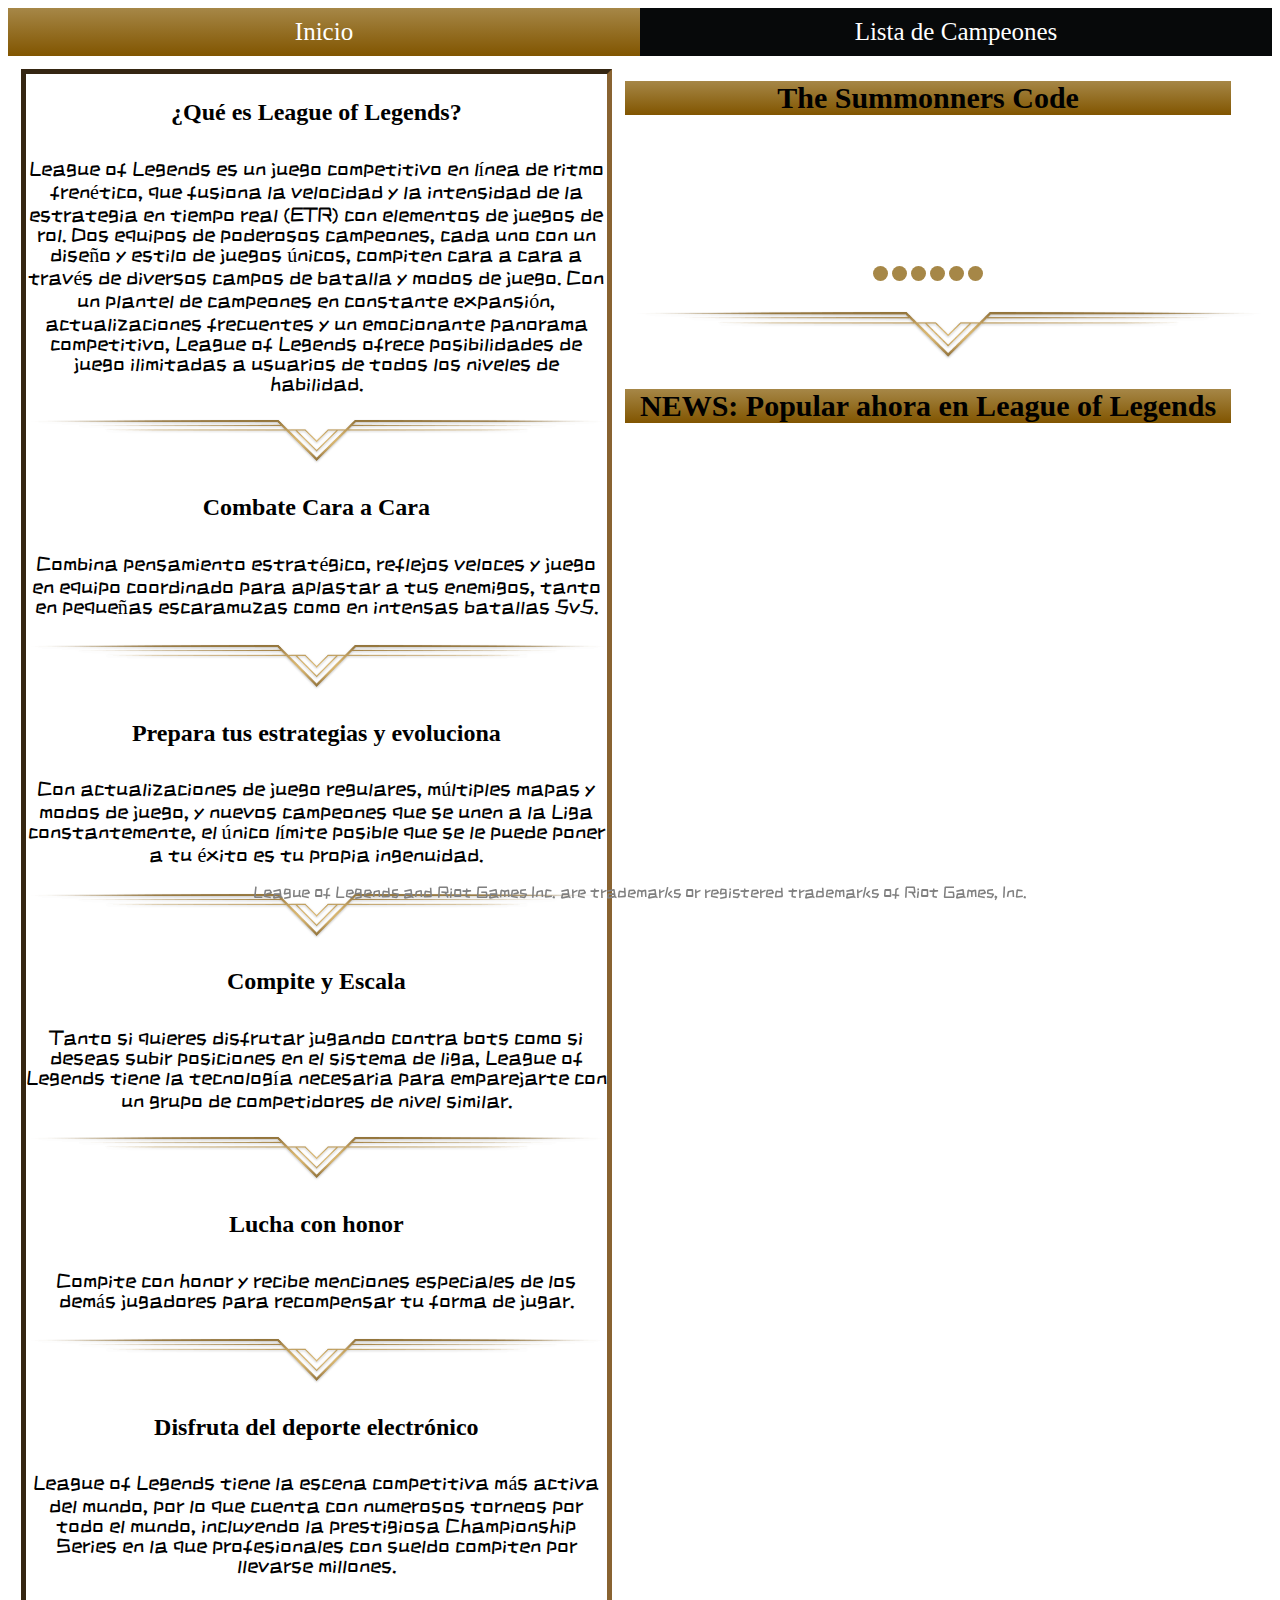
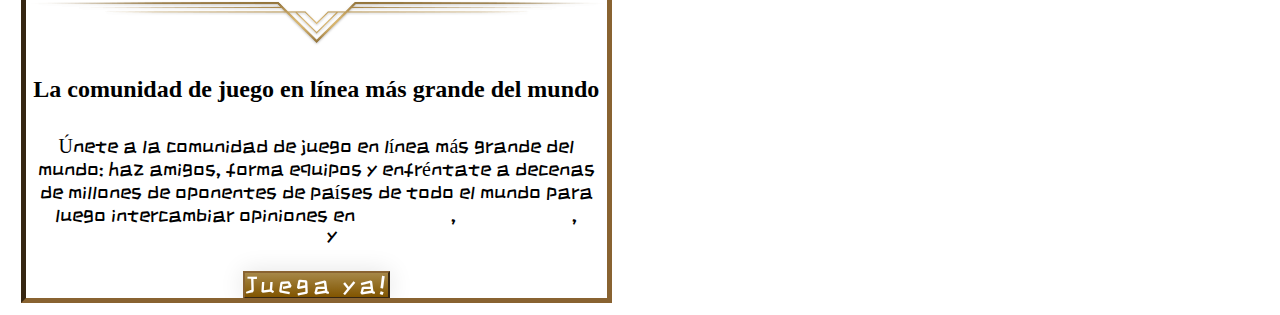
==== commit d3ac227b: "Se añadió Fetch y una función global en el main" ====
--- a/src/index.html
+++ b/src/index.html
@@ -61,7 +61,7 @@
                 <a href="https://nexus.leagueoflegends.com/en-us/2009/10/join-the-community/">más allá</a>
             </p>
 
-            <a href="https://signup.na.leagueoflegends.com/en/signup/index#/"><button class="btn-playnow">Juega ya!</button></a> 
+            <a href="https://signup.na.leagueoflegends.com/en/signup/index#/"class="btn-playnow">Juega ya!</a> 
         </aside>
 
         <article class="summoners-code">
